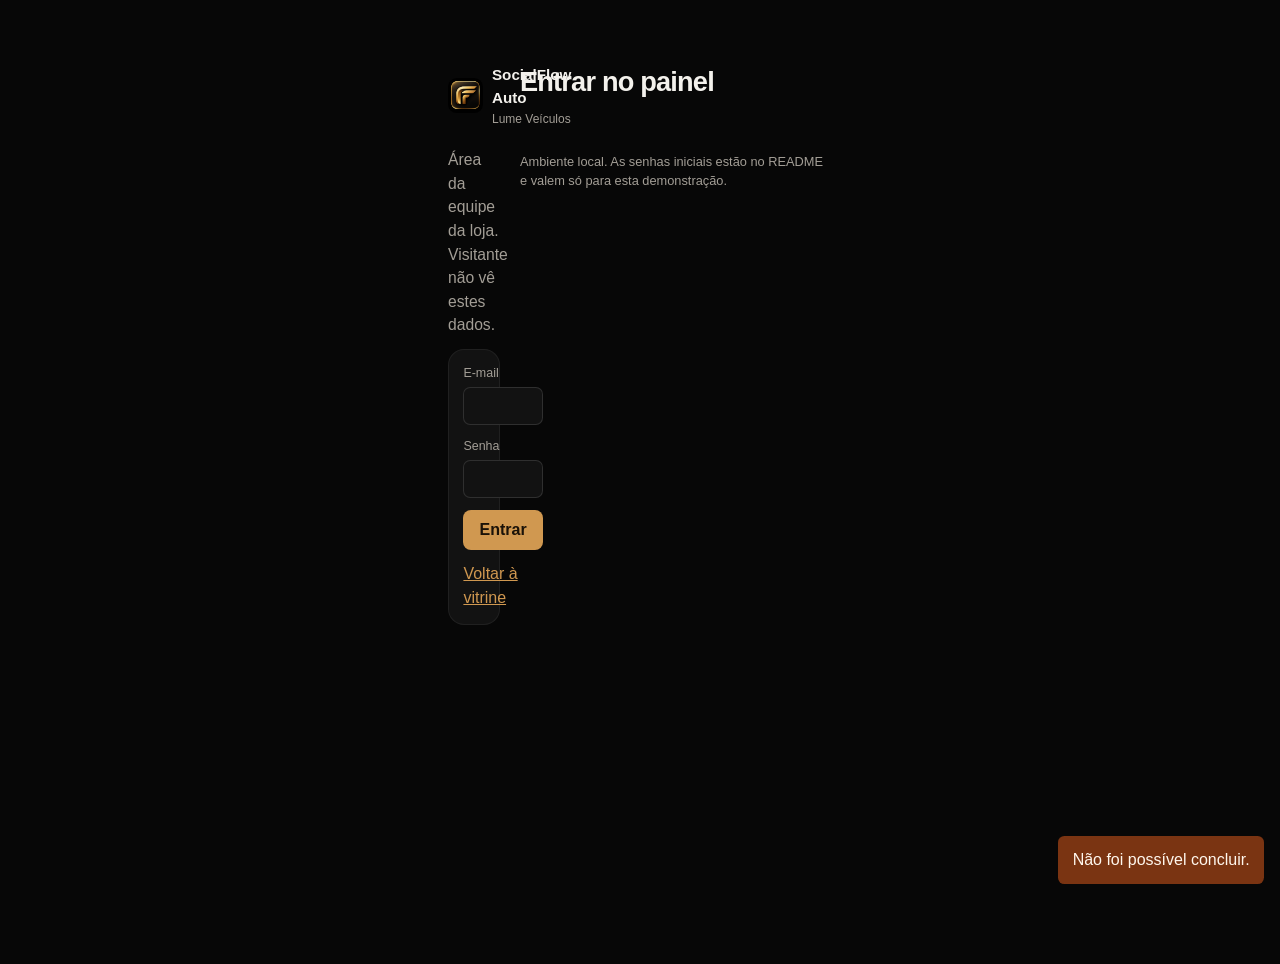
==== painel.html @ b34aa8b4 "Gravar o estado atual do SocialFlow Auto com vitrine, Luna e painel para poder restaurar o sistema. " ====
<!DOCTYPE html>
<html lang="pt-BR">
<head>
  <meta charset="utf-8">
  <meta name="viewport" content="width=device-width, initial-scale=1">
  <meta name="robots" content="noindex">
  <title>Painel · SocialFlow Auto</title>
  <link rel="icon" href="/assets/marca.jpg" type="image/jpeg">
  <link rel="stylesheet" href="/css/socialflow.css">
</head>
<body data-pagina="painel">
  <a class="pular" href="#conteudo">Ir para o conteúdo</a>
  <main id="tela-entrada" class="miolo entrada">
    <a class="marca" href="/">
      <img src="/assets/marca.jpg" width="40" height="40" alt="SocialFlow Auto">
      <span><strong>SocialFlow Auto</strong><span>Lume Veículos</span></span>
    </a>
    <h1>Entrar no painel</h1>
    <p class="lede">Área da equipe da loja. Visitante não vê estes dados.</p>
    <p class="aviso-demo">Ambiente local. As senhas iniciais estão no README e valem só para esta demonstração.</p>
    <form id="form-entrada" class="formulario card">
      <label class="campo" for="email">E-mail<input id="email" name="email" type="email" autocomplete="username" required></label>
      <label class="campo" for="senha">Senha<input id="senha" name="senha" type="password" autocomplete="current-password" required></label>
      <button type="submit">Entrar</button>
      <p><a href="/">Voltar à vitrine</a></p>
    </form>
  </main>
  <div id="aplicacao" class="aplicacao" hidden>
    <aside class="barra">
      <a class="marca" href="/">
        <img src="/assets/marca.jpg" width="44" height="44" alt="SocialFlow Auto">
        <span><strong>SocialFlow Auto</strong></span>
      </a>
      <nav class="menu" aria-label="Painel">
        <button type="button" data-abre="indicadores">
          <svg viewBox="0 0 24 24" width="18" height="18" aria-hidden="true"><path d="M4 13h4v7H4zM10 4h4v16h-4zM16 9h4v11h-4z" fill="none" stroke="currentColor" stroke-width="1.7" stroke-linejoin="round"/></svg>
          Indicadores
        </button>
        <button type="button" data-abre="veiculos">
          <svg viewBox="0 0 24 24" width="18" height="18" aria-hidden="true"><path d="M4 14.5h16l-1.1-4A2 2 0 0 0 17 9H7a2 2 0 0 0-1.9 1.5l-1.1 4z" fill="none" stroke="currentColor" stroke-width="1.6"/><circle cx="7.5" cy="16.8" r="1.3" fill="currentColor"/><circle cx="16.5" cy="16.8" r="1.3" fill="currentColor"/></svg>
          Veículos
        </button>
        <button type="button" data-abre="leads">
          <svg viewBox="0 0 24 24" width="18" height="18" aria-hidden="true"><circle cx="9" cy="8" r="2.4" fill="none" stroke="currentColor" stroke-width="1.6"/><path d="M4.8 17.2c.5-2.4 2.2-3.6 4.2-3.6s3.7 1.2 4.2 3.6M16.2 8.4a2 2 0 1 1 0 0zM19.4 16.6c-.3-1.7-1.4-2.6-2.9-2.6" fill="none" stroke="currentColor" stroke-width="1.6" stroke-linecap="round"/></svg>
          Leads
        </button>
        <button type="button" data-abre="agenda">
          <svg viewBox="0 0 24 24" width="18" height="18" aria-hidden="true"><rect x="4.5" y="5.5" width="15" height="14" rx="2" fill="none" stroke="currentColor" stroke-width="1.6"/><path d="M8 4v3M16 4v3M4.5 10h15" fill="none" stroke="currentColor" stroke-width="1.6" stroke-linecap="round"/></svg>
          Visitas
        </button>
        <button type="button" id="abre-config" data-abre="config">
          <svg viewBox="0 0 24 24" width="18" height="18" aria-hidden="true"><circle cx="12" cy="12" r="3" fill="none" stroke="currentColor" stroke-width="1.6"/><path d="M12 4.5v2.2M12 17.3V19.5M4.5 12h2.2M17.3 12H19.5M6.4 6.4l1.6 1.6M16 16l1.6 1.6M17.6 6.4 16 8M8 16l-1.6 1.6" fill="none" stroke="currentColor" stroke-width="1.6" stroke-linecap="round"/></svg>
          Configurações
        </button>
      </nav>
      <div class="barra-usuario" id="quem">
        <span class="barra-iniciais" id="quem-iniciais"></span>
        <span>
          <strong id="quem-nome"></strong>
          <small id="quem-papel"></small>
        </span>
      </div>
      <div class="rodape-barra">
        <button type="button" id="sair" class="barra-acao">
          <svg viewBox="0 0 24 24" width="16" height="16" aria-hidden="true"><path d="M10 7V5.6A1.6 1.6 0 0 1 11.6 4H18a1.6 1.6 0 0 1 1.6 1.6v12.8A1.6 1.6 0 0 1 18 20h-6.4A1.6 1.6 0 0 1 10 18.4V17M4 12h10M11 8.5 14.5 12 11 15.5" fill="none" stroke="currentColor" stroke-width="1.6" stroke-linecap="round" stroke-linejoin="round"/></svg>
          Sair
        </button>
        <button type="button" id="restaurar" class="barra-acao">
          <svg viewBox="0 0 24 24" width="16" height="16" aria-hidden="true"><path d="M7 7.5A6.5 6.5 0 1 1 5.6 12M7 4.8v3.4H3.6" fill="none" stroke="currentColor" stroke-width="1.6" stroke-linecap="round" stroke-linejoin="round"/></svg>
          Restaurar demonstração
        </button>
      </div>
    </aside>
    <div class="conteudo-painel">
      <main id="conteudo">
        <section id="secao-indicadores" class="secao secao-indicadores" data-secao-painel>
          <header class="painel-topo">
            <div>
              <h1>Indicadores</h1>
              <p>Visão geral dos resultados da sua loja automotiva</p>
            </div>
            <div class="painel-acoes">
              <label class="somente-leitor" for="periodo-indicadores">Período</label>
              <select id="periodo-indicadores">
                <option value="7">Últimos 7 dias</option>
                <option value="30" selected>Últimos 30 dias</option>
                <option value="90">Últimos 90 dias</option>
              </select>
              <button type="button" id="ir-cadastrar-veiculo" class="principal">+ Cadastrar veículo</button>
            </div>
          </header>
          <div id="indicadores" aria-live="polite"></div>
        </section>
        <section id="secao-veiculos" class="secao" data-secao-painel hidden>
          <header class="painel-topo">
            <div>
              <h1>Veículos</h1>
              <p id="texto-veiculos">Estoque desta loja, inclusive vendidos.</p>
            </div>
            <div class="painel-acoes">
              <label class="campo-filtro" for="filtro-veiculo-status">Status
                <select id="filtro-veiculo-status">
                  <option value="">Todos</option>
                  <option value="disponivel">Disponíveis</option>
                  <option value="reservado">Reservados</option>
                  <option value="vendido">Vendidos</option>
                  <option value="indisponivel">Em análise</option>
                </select>
              </label>
            </div>
          </header>
          <div class="rolagem">
            <table id="tabela-veiculos">
              <caption>Estoque desta loja, inclusive vendidos.</caption>
              <thead><tr><th>Código</th><th>Veículo</th><th>Preço</th><th>Status</th><th>Ações</th></tr></thead>
              <tbody></tbody>
            </table>
          </div>
          <form id="form-veiculo" class="formulario card">
            <h2>Cadastrar ou editar</h2>
            <input name="id" type="hidden">
            <div class="grade-campos">
              <label class="campo">Código<input name="codigo" required placeholder="EST-2001"></label>
              <label class="campo">Marca<input name="marca" required></label>
              <label class="campo">Modelo<input name="modelo" required></label>
              <label class="campo">Versão<input name="versao" required></label>
              <label class="campo">Ano de fabricação<input name="ano_fabricacao" inputmode="numeric" required></label>
              <label class="campo">Ano do modelo<input name="ano_modelo" inputmode="numeric" required></label>
              <label class="campo">Quilometragem<input name="km" inputmode="numeric" required></label>
              <label class="campo">Preço<input name="preco_reais" required placeholder="95000,00"></label>
              <label class="campo">Cor<input name="cor" required></label>
              <label class="campo">Câmbio
                <select name="cambio"><option value="manual">Manual</option><option value="automatico">Automático</option><option value="cvt">CVT</option><option value="automatizado">Automatizado</option></select>
              </label>
              <label class="campo">Combustível
                <select name="combustivel"><option value="flex">Flex</option><option value="gasolina">Gasolina</option><option value="etanol">Etanol</option><option value="diesel">Diesel</option><option value="hibrido">Híbrido</option><option value="eletrico">Elétrico</option></select>
              </label>
              <label class="campo">Tipo
                <select name="tipo"><option value="hatch">Hatch</option><option value="sedan">Sedã</option><option value="suv">SUV</option><option value="pickup">Picape</option><option value="minivan">Minivan</option><option value="esportivo">Esportivo</option></select>
              </label>
              <label class="campo">Status
                <select name="status"><option value="disponivel">Disponível</option><option value="reservado">Reservado</option><option value="vendido">Vendido</option><option value="indisponivel">Indisponível</option></select>
              </label>
              <label class="campo">Imagem PNG, JPEG ou WebP<input name="imagem" type="file" accept="image/png,image/jpeg,image/webp"></label>
            </div>
            <label class="campo">Descrição<textarea name="descricao" required></textarea></label>
            <div class="acoes">
              <button type="submit">Gravar veículo</button>
              <button type="button" id="novo-veiculo" class="secundario">Limpar formulário</button>
            </div>
          </form>
        </section>
        <section id="secao-leads" class="secao" data-secao-painel hidden>
          <header class="painel-topo">
            <div>
              <h1>Leads</h1>
              <p id="texto-leads">O contato traz nome, telefone, e-mail, mensagem, carro e o consultor escolhido. Vendas vê os direcionados a si. A administração vê todos.</p>
            </div>
            <div class="painel-acoes">
              <label class="campo-filtro" for="filtro-lead-status">Status
                <select id="filtro-lead-status">
                  <option value="">Todos</option>
                  <option value="novo">Novos</option>
                  <option value="contatado">Contatados</option>
                  <option value="negociacao">Em atendimento</option>
                  <option value="ganho">Ganhos</option>
                  <option value="perdido">Perdidos</option>
                </select>
              </label>
            </div>
          </header>
          <div class="rolagem">
            <table id="tabela-leads">
              <caption>Interesses e contatos com consentimento.</caption>
              <thead><tr><th>Nome</th><th>Telefone</th><th>E-mail</th><th>Mensagem</th><th>Carro</th><th>Consultor</th><th>Origem</th><th>Status</th><th></th></tr></thead>
              <tbody></tbody>
            </table>
          </div>
        </section>
        <section id="secao-agenda" class="secao" data-secao-painel hidden>
          <header class="painel-topo">
            <div>
              <h1>Visitas</h1>
              <p>Confirmar e reagendar recusam horário já ocupado pelo mesmo veículo. O pedido do visitante não confirma sozinho.</p>
            </div>
          </header>
          <div id="lista-agenda" class="secao"></div>
        </section>
        <section id="secao-config" class="secao" data-secao-painel hidden>
          <header class="painel-topo">
            <div>
              <h1>Configurações</h1>
              <p>Nome, expediente, cor e textos da loja.</p>
            </div>
          </header>
          <form id="form-config" class="formulario card">
            <label class="campo">Nome da loja<input name="nome" required></label>
            <label class="campo">Descrição<textarea name="descricao" required></textarea></label>
            <div class="grade-campos">
              <label class="campo">Telefone<input name="telefone" required></label>
              <label class="campo">E-mail<input name="email" type="email" required></label>
              <label class="campo">Endereço demonstrativo<input name="endereco" required></label>
              <label class="campo">Cor de destaque<input name="cor" required placeholder="#d09850"></label>
              <label class="campo">Sugestões do consultor (1 a 3)<input name="max_sugestoes" inputmode="numeric" required></label>
            </div>
            <fieldset>
              <legend>Expediente</legend>
              <div class="grade-campos">
                <label class="campo">Segunda abre<input name="seg_abre" type="time"></label>
                <label class="campo">Segunda fecha<input name="seg_fecha" type="time"></label>
                <label class="campo">Terça abre<input name="ter_abre" type="time"></label>
                <label class="campo">Terça fecha<input name="ter_fecha" type="time"></label>
                <label class="campo">Quarta abre<input name="qua_abre" type="time"></label>
                <label class="campo">Quarta fecha<input name="qua_fecha" type="time"></label>
                <label class="campo">Quinta abre<input name="qui_abre" type="time"></label>
                <label class="campo">Quinta fecha<input name="qui_fecha" type="time"></label>
                <label class="campo">Sexta abre<input name="sex_abre" type="time"></label>
                <label class="campo">Sexta fecha<input name="sex_fecha" type="time"></label>
                <label class="campo">Sábado abre<input name="sab_abre" type="time"></label>
                <label class="campo">Sábado fecha<input name="sab_fecha" type="time"></label>
                <label class="campo">Domingo abre<input name="dom_abre" type="time"></label>
                <label class="campo">Domingo fecha<input name="dom_fecha" type="time"></label>
              </div>
            </fieldset>
            <div id="servicos-config" class="secao"></div>
            <label class="campo">Nota de privacidade<textarea name="privacidade" required></textarea></label>
            <button type="submit">Salvar configurações</button>
          </form>
        </section>
      </main>
    </div>
  </div>
  <dialog id="confirma">
    <form method="dialog">
      <h2 id="confirma-titulo">Confirmar</h2>
      <p id="confirma-texto"></p>
      <div class="acoes">
        <button value="nao" class="secundario">Cancelar</button>
        <button value="sim">Confirmar</button>
      </div>
    </form>
  </dialog>
  <div id="aviso" class="aviso" role="status"></div>
  <script src="/js/util.js"></script>
  <script src="/js/painel.js"></script>
</body>
</html>
---- css/socialflow.css ----
/* SocialFlow Auto
   Vitrine escura, dourado nos botões e preços, foco visível. */

:root {
  --fundo: #0e0e0e;
  --superficie: #161616;
  --tinta: #0c0c0c;
  --papel: #0e0e0e;
  --cartao: #161616;
  --linha: rgb(255 255 255 / 10%);
  --acento: #d09850;
  --tinta-botao: #1a1208;
  --brilho: #f3e6c8;
  --texto: #f3f1ec;
  --suave: #a39e96;
  --ok: #d7f3e3;
  --ok-fundo: #1a2b22;
  --alerta: #f3d7c4;
  --alerta-fundo: #2c221c;
  --sombra: none;
  color-scheme: dark;
}

*,
*::before,
*::after {
  box-sizing: border-box;
}

html {
  font-size: 100%;
}

[hidden] {
  display: none !important;
}

body {
  margin: 0;
  min-height: 100vh;
  color: var(--texto);
  background: var(--fundo);
  font-family: "Segoe UI", "Helvetica Neue", sans-serif;
  font-size: 1rem;
  line-height: 1.5;
}

img {
  max-width: 100%;
  height: auto;
  display: block;
}

h1,
h2,
h3 {
  font-family: "Segoe UI", "Helvetica Neue", sans-serif;
  font-weight: 650;
  line-height: 1.15;
  letter-spacing: -0.02em;
}

h1 { margin: 0.15rem 0 0; font-size: clamp(1.7rem, 3vw, 2.55rem); }
h2 { margin: 0; font-size: 1.2rem; }
h3 { margin: 0; font-size: 1rem; }
p { margin: 0; }

a { color: var(--acento); }

code {
  font-family: Consolas, "Segoe UI", monospace;
  font-size: 0.92em;
}

.pular {
  position: absolute;
  left: 0.75rem;
  top: -4rem;
  padding: 0.5rem 0.8rem;
  color: var(--texto);
  background: var(--superficie);
  border-radius: 0.35rem;
}

.pular:focus { top: 0.75rem; z-index: 5; }

.somente-leitor {
  position: absolute;
  width: 1px;
  height: 1px;
  padding: 0;
  margin: -1px;
  overflow: hidden;
  clip: rect(0, 0, 0, 0);
  white-space: nowrap;
  border: 0;
}

.topo,
.rodape,
.faixa {
  padding-inline: 1.1rem;
}

.topo {
  display: flex;
  flex-wrap: wrap;
  align-items: center;
  gap: 0.55rem 1rem;
  padding-block: 0.7rem;
  color: var(--texto);
  background: var(--tinta);
  border-bottom: 1px solid var(--linha);
}

.marca {
  display: flex;
  align-items: center;
  gap: 0.65rem;
  color: inherit;
  text-decoration: none;
}

.marca img {
  width: 2.45rem;
  height: 2.45rem;
  border-radius: 0.55rem;
  object-fit: cover;
  background: #050505;
}
.marca strong { display: block; font-size: 0.95rem; font-weight: 650; color: var(--texto); }
.marca span span,
.marca > span > span { display: block; color: var(--suave); font-size: 0.75rem; }

.nav-topo {
  display: flex;
  flex-wrap: wrap;
  align-items: center;
  gap: 0.15rem 1rem;
}

.nav-topo a,
.nav-topo button {
  color: var(--texto);
  background: transparent;
  border: 0;
  border-radius: 0.25rem;
  min-height: 2.2rem;
  padding: 0.3rem 0.1rem;
  font: inherit;
  font-weight: 500;
  text-decoration: none;
  cursor: pointer;
}

.nav-topo a[aria-current="page"] {
  color: var(--acento);
  text-decoration: underline;
  text-decoration-thickness: 2px;
  text-underline-offset: 0.35em;
}

.busca-topo {
  position: relative;
  display: flex;
  align-items: center;
  flex: 1 1 16rem;
  min-width: min(100%, 12rem);
  max-width: 22rem;
  margin-left: auto;
}

.busca-icone {
  position: absolute;
  left: 0.7rem;
  color: var(--suave);
  pointer-events: none;
}

.busca-topo input {
  min-height: 2.35rem;
  padding-left: 2.15rem;
  background: #141414;
  border-radius: 0.55rem;
}

.conta {
  display: inline-flex;
  align-items: center;
  justify-content: center;
  width: 2.35rem;
  height: 2.35rem;
  color: var(--texto);
  border: 1px solid var(--linha);
  border-radius: 999px;
  text-decoration: none;
}

.hero {
  display: flex;
  flex-direction: column;
  align-items: stretch;
  gap: 0.85rem;
  width: min(100% - 2rem, 76rem);
  margin-inline: auto;
  padding-block: 1.15rem 0.35rem;
  color: var(--texto);
  background: transparent;
}

.hero-texto {
  width: 100%;
  min-width: 0;
  max-width: 40rem;
}

.hero .sobretitulo,
.sobretitulo {
  margin: 0;
  color: var(--suave);
  font-size: 0.72rem;
  font-weight: 700;
  letter-spacing: 0.12em;
  text-transform: uppercase;
}

.hero h1 {
  width: 100%;
  max-width: none;
  font-size: clamp(1.55rem, 4.6vw, 1.85rem);
  font-weight: 700;
  letter-spacing: -0.03em;
  line-height: 1.12;
  text-wrap: balance;
}
.ouro { color: var(--acento); }

.lede {
  max-width: none;
  margin-top: 0.55rem;
  color: var(--suave);
  font-size: 0.98rem;
}

.hero-foto {
  position: relative;
  overflow: hidden;
  height: 8.75rem;
  border-radius: 0.75rem;
  background: #070605;
}

.hero-carro {
  position: absolute;
  left: -4%;
  top: -18%;
  width: 118%;
  height: 148%;
  max-width: none;
  max-height: none;
  object-fit: cover;
  object-position: 18% 42%;
  transform: translate3d(5%, 1.6%, 0) scale(0.9);
  transform-origin: 22% 46%;
}

.hero-foto.assentou .hero-carro {
  transform: translate3d(-0.6%, -0.2%, 0) scale(1.04);
}

.hero-foto.em-acelera .hero-carro {
  animation: hero-acelera 7.4s forwards;
}

@keyframes hero-acelera {
  0% {
    transform: translate3d(5%, 1.6%, 0) scale(0.9);
    animation-timing-function: cubic-bezier(0.72, 0, 0.92, 0.28);
  }
  76% {
    transform: translate3d(-1.1%, -0.35%, 0) scale(1.06);
    animation-timing-function: cubic-bezier(0.12, 0.7, 0.2, 1);
  }
  100% {
    transform: translate3d(-0.6%, -0.2%, 0) scale(1.04);
  }
}

.hero-velocidade {
  position: absolute;
  inset: 0 -12%;
  pointer-events: none;
  opacity: 0;
  background:
    repeating-linear-gradient(
      90deg,
      transparent 0 11%,
      rgb(255 186 80 / 0%) 11%,
      rgb(255 198 112 / 62%) 11.28%,
      transparent 12.15%
    );
  mix-blend-mode: screen;
  -webkit-mask-image: linear-gradient(180deg, #000 0 14%, transparent 28% 74%, #000 88% 100%);
  mask-image: linear-gradient(180deg, #000 0 14%, transparent 28% 74%, #000 88% 100%);
}

.hero-foto.em-acelera .hero-velocidade {
  animation: hero-riscos 7.4s forwards;
}

@keyframes hero-riscos {
  0% {
    opacity: 0;
    transform: translate3d(-2%, 0, 0);
    animation-timing-function: cubic-bezier(0.55, 0.02, 0.9, 0.38);
  }
  28% { opacity: 0.12; }
  74% { opacity: 0.5; }
  100% {
    opacity: 0;
    transform: translate3d(18%, 0, 0);
  }
}

.hero-foto::after {
  content: "";
  position: absolute;
  inset: 0;
  background:
    linear-gradient(90deg, var(--fundo) 0%, transparent 22%),
    linear-gradient(180deg, transparent 72%, var(--fundo) 100%);
  pointer-events: none;
}

.hero-foto:focus-within {
  outline: 3px solid var(--brilho);
  outline-offset: 3px;
}

.hero-carro:focus { outline: none; }

.selos-hero {
  display: flex;
  flex-wrap: wrap;
  gap: 0.5rem;
  margin: 1rem 0 0;
  padding: 0;
  list-style: none;
}

.selos-hero li {
  display: flex;
  align-items: center;
  gap: 0.45rem;
  min-width: 0;
  padding: 0.4rem 0.7rem;
  border: 1px solid var(--linha);
  border-radius: 0.7rem;
  background: rgb(255 255 255 / 3%);
}

.selos-hero svg { flex: 0 0 auto; color: var(--acento); }
.selos-hero strong { display: block; font-size: 0.8rem; font-weight: 650; }
.selos-hero small { display: block; color: var(--suave); font-size: 0.72rem; }

.nota-demo,
.aviso-demo {
  margin-top: 0.75rem;
  color: var(--suave);
  font-size: 0.8rem;
}

.chamada,
.alerta {
  margin-top: 0.75rem;
  padding: 0.5rem 0.75rem;
  border-radius: 0.4rem;
}
.chamada { background: var(--ok-fundo); color: var(--ok); }
.alerta { background: var(--alerta-fundo); color: var(--alerta); }

.acoes, .grupo-botoes {
  display: flex;
  flex-wrap: wrap;
  gap: 0.5rem;
  margin-top: 0.85rem;
}

button,
.botao {
  display: inline-flex;
  align-items: center;
  justify-content: center;
  gap: 0.4rem;
  min-height: 2.45rem;
  padding: 0.45rem 0.95rem;
  border: 1px solid transparent;
  border-radius: 0.5rem;
  font: inherit;
  font-weight: 650;
  text-decoration: none;
  cursor: pointer;
}

button svg { flex: 0 0 auto; }

.botao,
button[type="submit"],
.principal {
  color: var(--tinta-botao);
  background: var(--acento);
}

.secundario,
a.secundario,
button.secundario {
  color: var(--acento);
  background: transparent;
  border-color: rgb(208 152 80 / 70%);
}

.perigo {
  color: var(--alerta);
  background: transparent;
  border-color: #8a4a32;
}

.miolo {
  width: min(100% - 2rem, 76rem);
  margin-inline: auto;
  padding-block: 1.15rem 2rem;
}

.secao-topo {
  display: flex;
  flex-wrap: wrap;
  align-items: flex-end;
  justify-content: space-between;
  gap: 0.35rem 1rem;
}

.contador {
  color: var(--suave);
  font-size: 0.85rem;
}

.grade-servicos,
.grade-vitrine,
.grade-indicadores,
.grade-campos {
  display: grid;
  gap: 0.75rem;
}

.grade-servicos,
.grade-vitrine,
.grade-indicadores { margin-top: 1rem; }

.grade-servicos { gap: 0.75rem; }

.servico {
  padding: 0.9rem 1rem;
  background: var(--cartao);
  border: 1px solid var(--linha);
  border-radius: 0.7rem;
}

.servico h3 { margin-bottom: 0.3rem; }
.servico p { color: var(--suave); }

.card,
.card-veiculo,
.formulario,
.painel-leitura {
  background: var(--cartao);
  border: 1px solid var(--linha);
  border-radius: 0.75rem;
  box-shadow: none;
}

.card,
.formulario { padding: 1rem 1.05rem 1.15rem; }

.card-veiculo {
  position: relative;
  overflow: hidden;
  display: flex;
  flex-direction: column;
  cursor: pointer;
}

.card-veiculo:hover,
.card-veiculo:focus-within {
  border-color: rgb(208 152 80 / 45%);
}

.card-midia { position: relative; background: #101010; }
.foto-carro,
.card-veiculo figure { margin: 0; background: #101010; overflow: hidden; }
.card-veiculo img,
.foto-carro img,
.galeria img {
  width: 100%;
  height: auto;
  aspect-ratio: 16 / 9;
  object-fit: cover;
  background: #101010;
}
.foto-carro:focus-visible { outline: 3px solid var(--brilho); outline-offset: 2px; }
.meta { color: var(--suave); font-size: 0.82rem; }
.card-corpo { display: grid; gap: 0.28rem; padding: 0.7rem 0.8rem 0.85rem; }
.card-corpo h3 a { color: var(--texto); text-decoration: none; }
.card-corpo h3 a:hover { color: var(--acento); }
.preco { color: var(--acento); font-size: 1.2rem; font-weight: 700; }

.chips {
  display: flex;
  flex-wrap: wrap;
  gap: 0.35rem;
  margin: 0.25rem 0 0;
  padding: 0;
  list-style: none;
}

.chips li {
  padding: 0.12rem 0.5rem;
  border: 1px solid var(--linha);
  border-radius: 999px;
  color: var(--suave);
  font-size: 0.75rem;
}

.favorito {
  position: absolute;
  top: 0.45rem;
  right: 0.45rem;
  z-index: 3;
  width: 2rem;
  height: 2rem;
  min-height: 2rem;
  padding: 0;
  color: #f4efe6;
  background: rgb(0 0 0 / 48%);
  border: 0;
  border-radius: 999px;
}

.favorito.ativo { color: var(--acento); }

dl { display: grid; grid-template-columns: auto 1fr; gap: 0.2rem 0.8rem; margin: 0.4rem 0 0; }
dt { color: var(--suave); }
dd { margin: 0; overflow-wrap: anywhere; }

.selo {
  display: inline-flex;
  width: fit-content;
  max-width: 100%;
  padding: 0.15rem 0.55rem;
  border-radius: 999px;
  background: rgb(208 152 80 / 16%);
  color: var(--acento);
  font-size: 0.75rem;
  font-weight: 700;
  line-height: 1.35;
}

.selo-foto {
  position: absolute;
  top: 0.55rem;
  left: 0.55rem;
  z-index: 2;
  margin: 0;
  pointer-events: none;
}

.selo-disponivel { background: #173524; color: #b7ebc9; }
.selo-reservado { background: #3a2e18; color: #f0d7a4; }
.selo-vendido, .selo-indisponivel { background: #24262b; color: var(--suave); }
.selo-novo { background: #1c2430; color: #d5e4f5; }

.layout-vitrine {
  display: grid;
  gap: 1.25rem;
  align-items: start;
}

body.modo-consulta .hero,
body.modo-consulta .servicos,
body.modo-consulta .rodape {
  display: none;
}

body.modo-consulta .consultor { order: -1; }

.servicos { margin-top: 2rem; }

.filtros, .formulario { display: grid; gap: 0.75rem; }
.filtros { margin-top: 0.85rem; padding: 0; background: transparent; }
.grade-campos { grid-template-columns: 1fr; }

.campo, .mes {
  display: flex;
  flex-direction: column;
  gap: 0.28rem;
  font-size: 0.78rem;
  color: var(--suave);
}

.campo-check {
  display: flex;
  gap: 0.6rem;
  align-items: flex-start;
  color: var(--texto);
  font-size: 0.9rem;
}

::placeholder { color: #6f6a64; opacity: 1; }

input, select, textarea {
  width: 100%;
  min-height: 2.35rem;
  padding: 0.45em 0.7em;
  color: var(--texto);
  background: #121212;
  border: 1px solid rgb(255 255 255 / 12%);
  border-radius: 0.45rem;
  font: inherit;
  font-size: 0.92rem;
}

input[type="checkbox"] {
  width: 1.15rem;
  height: 1.15rem;
  min-height: 0;
  margin-top: 0.2rem;
  accent-color: var(--acento);
  flex: 0 0 auto;
}

textarea { min-height: 5.5rem; resize: vertical; }

input:focus-visible,
select:focus-visible,
textarea:focus-visible,
button:focus-visible,
a:focus-visible,
summary:focus-visible {
  outline: 3px solid var(--brilho);
  outline-offset: 2px;
}

.vazio, .carregando {
  padding: 1rem 0;
  color: var(--suave);
}

.consultor {
  display: grid;
  gap: 0.55rem;
  padding: 1rem;
  background: var(--cartao);
  border: 1px solid var(--linha);
  border-radius: 0.8rem;
}

.consultor .grade-campos { grid-template-columns: 1fr; }
.consultor textarea { min-height: 4.6rem; }
.acoes-consultor { display: grid; }
.acoes-consultor .secundario { font-weight: 550; }
#consultor-log { display: grid; gap: 0.55rem; max-height: 18rem; overflow: auto; }
.balao { padding: 0.7rem 0.8rem; border-radius: 0.4rem; }
.balao-visitante { background: #242018; }
.balao-consultor { background: #101010; }
.motivos { margin: 0.3rem 0 0; padding-left: 1.1rem; color: var(--suave); }
.sugestoes { display: grid; gap: 0.9rem; }

.rolagem { width: 100%; overflow-x: auto; }
table { width: 100%; border-collapse: collapse; font-size: 0.95rem; }
th, td {
  padding: 0.6rem 0.45rem;
  text-align: left;
  vertical-align: top;
  border-bottom: 1px solid var(--linha);
  overflow-wrap: anywhere;
}
tbody tr:nth-child(even) { background: rgb(255 255 255 / 3%); }
#tabela-leads th:nth-child(2),
#tabela-leads td:nth-child(2) { white-space: nowrap; overflow-wrap: normal; }
caption { margin-bottom: 0.55rem; text-align: left; font-weight: 650; }

.valor { font-size: 2rem; line-height: 1; font-weight: 600; color: var(--acento); }

.aplicacao {
  display: block;
  min-height: 100vh;
}

.barra {
  display: flex;
  flex-direction: column;
  gap: 0.9rem;
  padding: 1.1rem;
  color: var(--texto);
  background: var(--tinta);
  border-bottom: 1px solid var(--linha);
}

.menu { display: flex; gap: 0.35rem; overflow-x: auto; }
.menu button, .menu a {
  flex: 0 0 auto;
  color: var(--texto);
  background: transparent;
  border: 1px solid transparent;
  border-radius: 0.45rem;
  text-decoration: none;
}
.menu button[aria-current="page"] {
  background: var(--acento);
  color: var(--tinta-botao);
}

.conteudo-painel { padding: 1.25rem 1.1rem 2rem; }
.secao { display: grid; gap: 0.95rem; }
.entrada { display: grid; gap: 0.75rem; align-content: start; max-width: 32rem; }
.entrada h1 { font-size: 1.8rem; }
.rodape, .rodape-barra { color: var(--suave); font-size: 0.9rem; }
.rodape { padding-block: 1.4rem 2rem; border-top: 1px solid var(--linha); }
.barra .rodape-barra { color: var(--suave); }

.aviso {
  position: fixed;
  right: 1rem;
  bottom: 1rem;
  z-index: 6;
  max-width: min(24rem, calc(100% - 2rem));
}
.aviso:empty { display: none; }
.aviso.ok, .aviso.erro { padding: 0.75rem 0.9rem; border-radius: 0.4rem; }
.aviso.ok { background: #14532d; color: #f0fdf4; }
.aviso.erro { background: #7a3412; color: #fff7ed; }

dialog {
  width: min(22rem, calc(100vw - 1.5rem));
  max-height: min(36rem, calc(100dvh - 2rem));
  margin: auto;
  padding: 0.9rem 1rem 1rem;
  overflow: auto;
  color: var(--texto);
  background: var(--superficie);
  border: 1px solid var(--linha);
  border-radius: 0.7rem;
  box-shadow: none;
}
dialog::backdrop { background: rgb(8 9 11 / 72%); }
dialog form { display: grid; gap: 0.5rem; }
dialog .campo { gap: 0.2rem; font-size: 0.875rem; }
dialog p { margin: 0; color: var(--suave); font-size: 0.85rem; }
dialog textarea { min-height: 4.25rem; }
dialog .acoes { justify-content: flex-end; margin-top: 0.15rem; }
dialog h2 { font-size: 1.1rem; }

.leitura { max-width: 42rem; }
.leitura h2 { margin-top: 1.7rem; }
.leitura p, .leitura ul { margin-top: 0.7rem; }
.leitura ul { padding-left: 1.2rem; }

.galeria {
  display: grid;
  grid-template-columns: repeat(auto-fit, minmax(8.5rem, 1fr));
  gap: 0.5rem;
  margin-top: 0.75rem;
}
.galeria figure { margin: 0; }
.miniaturas { display: flex; flex-wrap: wrap; gap: 0.5rem; }

@media (min-width: 64rem) {
  .topo {
    position: sticky;
    top: 0;
    z-index: 8;
    display: grid;
    grid-template-columns: auto 1fr auto auto;
    align-items: center;
    column-gap: 1rem;
  }

  .nav-topo { justify-self: center; }
  .busca-topo { margin-left: 0; width: 16.5rem; max-width: none; flex: none; }

  .hero {
    display: grid;
    grid-template-columns: minmax(0, 1.5fr) minmax(15rem, 0.62fr);
    align-items: center;
    column-gap: 0.25rem;
    min-height: 14.5rem;
    padding-block: 1.15rem 0.35rem;
  }

  .hero-texto {
    max-width: none;
    container-type: inline-size;
  }

  .hero h1 {
    font-size: 3.45cqi;
    letter-spacing: -0.03em;
    line-height: 1.08;
    white-space: nowrap;
    text-wrap: nowrap;
  }

  .hero-foto {
    height: 13.6rem;
    border-radius: 0;
    background: transparent;
    justify-self: stretch;
  }

  .hero-foto::after {
    background:
      linear-gradient(90deg, var(--fundo) 0%, transparent 48%),
      linear-gradient(180deg, transparent 52%, var(--fundo) 100%),
      linear-gradient(0deg, transparent 78%, var(--fundo) 100%),
      linear-gradient(270deg, var(--fundo) 0%, transparent 18%);
  }

  .hero-carro {
    left: -28%;
    top: -16%;
    width: 168%;
    height: 150%;
    object-position: 16% 40%;
  }

  .selos-hero {
    display: flex;
    flex-wrap: wrap;
    justify-content: flex-start;
    gap: 0.55rem;
  }
}

@media (min-width: 40rem) {
  .grade-vitrine, .grade-indicadores { grid-template-columns: 1fr 1fr; }
  .grade-campos { grid-template-columns: 1fr 1fr; }
  .consultor .grade-campos { grid-template-columns: 1fr 1fr; }
}

@media (min-width: 64rem) {
  .grade-servicos { grid-template-columns: 1fr 1fr 1fr; }
  .grade-vitrine { grid-template-columns: 1fr 1fr 1fr; }
  .grade-indicadores { grid-template-columns: repeat(4, 1fr); }
  .filtros .grade-campos { grid-template-columns: repeat(4, minmax(0, 1fr)); }
  main.miolo {
    display: grid;
    grid-template-columns: minmax(0, 1fr) 19.5rem;
    align-items: start;
    column-gap: 1.25rem;
  }
  .layout-vitrine { display: contents; }
  .servicos { grid-column: 1; margin-top: 2rem; }
  .layout-vitrine > .consultor {
    grid-column: 2;
    grid-row: 1 / span 2;
    position: sticky;
    top: 4.55rem;
    z-index: 2;
    align-self: start;
    max-height: calc(100dvh - 5.3rem);
    overflow-y: auto;
    padding-bottom: 5.6rem;
  }
  body.modo-consulta .consultor { order: 0; }
  .consultor .grade-campos { grid-template-columns: 1fr; }
  .aplicacao { display: grid; grid-template-columns: 16rem minmax(0, 1fr); }
  .barra { position: sticky; top: 0; height: 100vh; overflow: auto; border-bottom: 0; border-right: 1px solid var(--linha); }
  .menu { flex-direction: column; overflow: visible; }
}

.luna {
  position: fixed;
  right: 1.1rem;
  bottom: 1.1rem;
  z-index: 30;
  display: flex;
  flex-direction: column;
  align-items: flex-end;
  gap: 0.55rem;
  width: max-content;
  max-width: min(22rem, calc(100vw - 1.4rem));
}

.luna.aberta {
  top: 4.55rem;
  right: 1.1rem;
  bottom: 0.7rem;
  left: auto;
  align-items: stretch;
  width: min(22rem, calc(100vw - 1.5rem));
  max-width: min(22rem, calc(100vw - 1.5rem));
  height: calc(100dvh - 5.25rem);
  max-height: calc(100dvh - 5.25rem);
  min-height: 0;
  overflow: hidden;
}

.luna.aberta .luna-cartao { display: none; }

.luna-cartao {
  position: relative;
  display: flex;
  align-items: center;
  gap: 0.25rem;
  width: 15.25rem;
  height: 4.6rem;
  max-width: 100%;
  min-width: 0;
  padding: 0.35rem 0.45rem 0.35rem 4.25rem;
  color: var(--texto);
  background: linear-gradient(100deg, #111 0%, #0b0d0e 100%);
  border: 1px solid rgb(222 150 48 / 92%);
  border-radius: 999px;
  box-shadow: 0 14px 34px rgb(0 0 0 / 52%), inset 0 0 18px rgb(208 152 80 / 4%);
}

.luna-abrir {
  display: flex;
  align-items: center;
  flex: 1;
  gap: 0;
  min-width: 0;
  min-height: 0;
  padding: 0;
  color: inherit;
  background: transparent;
  border: 0;
  border-radius: 999px;
  font-weight: 550;
  text-align: left;
}

.luna-abrir img {
  position: absolute;
  left: -1.9rem;
  top: 50%;
  width: 5.35rem;
  height: 5.35rem;
  transform: translateY(-50%);
  border: 2px solid #d99a43;
  border-radius: 999px;
  object-fit: cover;
  object-position: 50% 30%;
  box-shadow: 0 0 0 2px #090909, 0 0 18px rgb(217 154 67 / 42%);
}

.luna-texto { display: grid; gap: 0.08rem; min-width: 0; padding-right: 0.1rem; }
.luna-texto strong { font-size: 1rem; letter-spacing: -0.02em; }
.luna-brilho { color: var(--acento); font-weight: 500; }
.luna-texto small {
  display: flex;
  align-items: center;
  gap: 0.35rem;
  color: var(--suave);
  font-size: 0.73rem;
  line-height: 1.25;
}

.luna-ponto {
  position: absolute;
  left: 2.5rem;
  bottom: 0.3rem;
  width: 0.48rem;
  height: 0.48rem;
  border-radius: 999px;
  background: #3ddc84;
  box-shadow: 0 0 0 3px rgb(61 220 132 / 16%);
  flex: 0 0 auto;
}

.luna-recolher {
  width: 1.85rem;
  height: 1.85rem;
  min-height: 1.85rem;
  margin-right: 0.15rem;
  padding: 0;
  color: var(--acento);
  background: transparent;
  border: 1px solid rgb(208 152 80 / 70%);
  border-radius: 999px;
  font-size: 1.15rem;
  line-height: 1;
}

.luna.recolhida .luna-texto,
.luna.recolhida .luna-recolher { display: none; }
.luna.recolhida .luna-cartao {
  width: 4.15rem;
  height: 4.15rem;
  padding: 0.16rem;
}
.luna.recolhida .luna-abrir img {
  position: static;
  width: 3.7rem;
  height: 3.7rem;
  transform: none;
}

.luna-painel {
  display: flex;
  flex-direction: column;
  gap: 0.55rem;
  width: 100%;
  min-height: 0;
  padding: 0.75rem 0.8rem 0.65rem;
  background: #141414;
  border: 1px solid rgb(208 152 80 / 58%);
  border-radius: 1.05rem;
  box-shadow: 0 18px 40px rgb(0 0 0 / 48%);
}

.luna.aberta .luna-painel {
  flex: 1 1 0;
  min-width: 0;
  min-height: 0;
  height: 100%;
  max-height: 100%;
  overflow: hidden;
}

.luna-rolagem {
  display: flex;
  flex-direction: column;
  gap: 0.55rem;
  flex: 1 1 0;
  min-width: 0;
  min-height: 0;
  overflow-x: hidden;
  overflow-y: auto;
  overscroll-behavior: contain;
}

.luna.aberta .luna-rolagem { flex: 1 1 0; min-height: 0; }

.luna-topo {
  display: grid;
  grid-template-columns: minmax(0, 1fr) 4.6rem;
  grid-template-areas: "nome foto";
  gap: 0.35rem 0.5rem;
  position: relative;
  flex: 0 0 auto;
  align-items: center;
  padding-bottom: 0.45rem;
  border-bottom: 1px solid rgb(255 255 255 / 7%);
}

.luna-identidade { grid-area: nome; min-width: 0; padding-top: 0.15rem; }

.luna-nome {
  display: flex;
  align-items: center;
  gap: 0.35rem;
  margin: 0;
  font-size: 1.35rem;
  font-weight: 650;
  letter-spacing: -0.03em;
  line-height: 1;
}

.luna-nome svg { color: var(--acento); }

.luna-cargo {
  margin: 0.28rem 0 0;
  color: var(--acento);
  font-size: 0.78rem;
  line-height: 1.2;
}

.luna-retrato {
  grid-area: foto;
  width: 4.6rem;
  height: 4.6rem;
  border-radius: 999px;
  object-fit: cover;
  object-position: 50% 20%;
  justify-self: end;
}

.luna-janela {
  position: absolute;
  top: 0;
  right: 0;
  z-index: 1;
  display: flex;
  gap: 0.28rem;
}

.luna-janela button {
  width: 1.65rem;
  height: 1.65rem;
  min-height: 1.65rem;
  padding: 0;
  color: var(--texto);
  background: rgb(14 14 14 / 78%);
  border: 1px solid rgb(208 152 80 / 65%);
  border-radius: 999px;
  font-size: 1rem;
  line-height: 1;
}

.luna-saudacao {
  margin: 0;
  padding: 0.55rem 0.65rem;
  background: #1a1a1a;
  border: 1px solid rgb(208 152 80 / 38%);
  border-radius: 0.8rem;
  font-size: 0.78rem;
  line-height: 1.35;
}

.luna-atalhos { display: grid; gap: 0.4rem; }

.luna-atalhos button {
  display: grid;
  grid-template-columns: 1.35rem minmax(0, 1fr) auto;
  align-items: center;
  gap: 0.55rem;
  width: 100%;
  min-height: 0;
  padding: 0.55rem 0.65rem;
  color: var(--texto);
  background: #171717;
  border: 1px solid rgb(255 255 255 / 8%);
  border-radius: 0.75rem;
  font-weight: 550;
  text-align: left;
}

.luna-atalhos button svg { color: var(--acento); }
.luna-atalhos .luna-chevron { color: var(--suave); }

.luna-atalhos strong,
.luna-atalhos small { display: block; min-width: 0; }

.luna-atalhos strong {
  font-size: 0.88rem;
  font-weight: 650;
  line-height: 1.2;
}

.luna-atalhos small {
  margin-top: 0.08rem;
  color: var(--suave);
  font-size: 0.72rem;
  font-weight: 450;
  line-height: 1.25;
}

.luna-inicio { display: grid; gap: 0.55rem; flex: 0 0 auto; }
.luna-em-conversa .luna-inicio { display: none; }

.luna-log {
  display: flex;
  flex-direction: column;
  gap: 0.5rem;
  flex: 0 0 auto;
  width: 100%;
  min-width: 0;
  max-width: 100%;
}

.luna-log:empty { display: none; }

.luna-linha {
  display: flex;
  width: 100%;
  max-width: 100%;
  flex: 0 0 auto;
  min-width: 0;
}
.luna-linha-pessoa { justify-content: flex-end; }
.luna-linha-fala {
  flex-direction: column;
  align-items: flex-start;
}

.luna-log p { margin: 0; }
.luna-fala, .luna-pessoa {
  flex: 0 0 auto;
  max-width: min(86%, 18rem);
  min-width: 0;
  padding: 0.55rem 0.7rem;
  border-radius: 0.95rem;
  font-size: 0.86rem;
  line-height: 1.4;
  overflow-wrap: anywhere;
  word-break: break-word;
}
.luna-fala { background: #1c1c1c; border-bottom-left-radius: 0.35rem; }
.luna-pessoa { background: #2a2418; border-bottom-right-radius: 0.35rem; }
.luna-em-conversa .luna-saudacao,
.luna-em-conversa .luna-atalhos { display: none; }
.luna-cards,
.luna-comparacao,
.luna-simulacao,
.luna-acao {
  flex: 0 0 auto;
  min-width: 0;
  max-width: 100%;
}
.luna-links { display: grid; gap: 0.25rem; margin-top: 0.4rem; }
.luna-links a { color: var(--acento); font-weight: 650; text-decoration: none; }
.luna-aviso { display: block; margin-top: 0.35rem; color: var(--suave); font-size: 0.72rem; }

.luna-digitando {
  display: flex;
  align-items: center;
  gap: 0.28rem;
  min-height: 2.1rem;
  width: fit-content;
}
.luna-digitando span {
  width: 0.42rem;
  height: 0.42rem;
  border-radius: 999px;
  background: var(--acento);
  animation: luna-ponto 1s infinite ease-in-out;
}
.luna-digitando span:nth-child(2) { animation-delay: 0.15s; }
.luna-digitando span:nth-child(3) { animation-delay: 0.3s; }
@keyframes luna-ponto {
  0%, 80%, 100% { opacity: 0.25; transform: translateY(0); }
  40% { opacity: 1; transform: translateY(-2px); }
}

.luna-cards, .luna-comparacao, .luna-simulacao { display: grid; gap: 0.4rem; }
.luna-cards-titulo {
  margin: 0.15rem 0 0;
  color: var(--suave);
  font-size: 0.72rem;
}
.luna-card, .luna-comp {
  display: grid;
  grid-template-columns: 3.4rem minmax(0, 1fr);
  gap: 0.5rem;
  align-items: center;
  padding: 0.4rem;
  color: inherit;
  text-decoration: none;
  background: #171717;
  border: 1px solid rgb(255 255 255 / 8%);
  border-radius: 0.8rem;
}
.luna-card img {
  width: 3.4rem;
  height: 2.4rem;
  object-fit: cover;
  border-radius: 0.5rem;
  background: #111;
}
.luna-card strong, .luna-comp strong { display: block; font-size: 0.8rem; line-height: 1.2; }
.luna-card small, .luna-comp small {
  display: block;
  margin-top: 0.12rem;
  color: var(--suave);
  font-size: 0.7rem;
}
.luna-card em {
  display: block;
  margin-top: 0.16rem;
  color: var(--acento);
  font-style: normal;
  font-weight: 650;
  font-size: 0.8rem;
}
.luna-comp { grid-template-columns: minmax(0, 1fr); }
.luna-simulacao {
  padding: 0.55rem 0.65rem;
  background: #171717;
  border: 1px solid rgb(208 152 80 / 28%);
  border-radius: 0.8rem;
}
.luna-simulacao p {
  display: flex;
  justify-content: space-between;
  gap: 0.6rem;
  margin: 0 0 0.28rem;
  font-size: 0.78rem;
}
.luna-simulacao small { color: var(--suave); font-size: 0.68rem; }
.luna-acao {
  display: inline-flex;
  align-items: center;
  justify-content: center;
  justify-self: start;
  min-height: 2.2rem;
  padding: 0.4rem 0.9rem;
  color: #111;
  background: var(--acento);
  border: 0;
  border-radius: 999px;
  font-size: 0.8rem;
  font-weight: 650;
  cursor: pointer;
}
.luna-acao-consultor { margin-top: 0.1rem; }

.luna-painel form {
  display: flex;
  align-items: center;
  flex: 0 0 auto;
  gap: 0.4rem;
  margin: 0;
  padding-top: 0.5rem;
  border-top: 1px solid rgb(255 255 255 / 7%);
}

.luna-painel input {
  flex: 1 1 auto;
  width: 0;
  min-width: 0;
  height: 2.5rem;
  min-height: 2.5rem;
  max-height: 2.5rem;
  padding-inline: 0.9rem;
  background: #101010;
  border-radius: 999px;
  overflow: hidden;
  text-overflow: ellipsis;
}

.luna-painel button[type="submit"] {
  width: 2.5rem;
  min-width: 2.5rem;
  height: 2.5rem;
  min-height: 2.5rem;
  padding: 0;
  border-radius: 999px;
}

.luna-rodape {
  flex: 0 0 auto;
  margin: 0;
  color: var(--suave);
  font-size: 0.68rem;
  line-height: 1.35;
  text-align: center;
}

@media (min-width: 64rem) {
  .luna {
    right: 1rem;
    max-width: 15.25rem;
  }

  .luna.aberta {
    width: min(22rem, calc(100vw - 2rem));
    max-width: min(22rem, calc(100vw - 2rem));
  }
}

body[data-pagina="painel"] {
  background: #070707;
}

body[data-pagina="painel"] h1 {
  font-size: 1.7rem;
  letter-spacing: -0.03em;
}

body[data-pagina="painel"] .entrada {
  max-width: 26rem;
  margin: 4rem auto 0;
  padding: 0 1rem 3rem;
}

.barra-usuario {
  display: flex;
  align-items: center;
  gap: 0.7rem;
  margin-top: auto;
  padding: 0.7rem 0.15rem 0.2rem;
}

.barra-iniciais {
  display: inline-flex;
  align-items: center;
  justify-content: center;
  width: 2.15rem;
  height: 2.15rem;
  flex: 0 0 auto;
  border-radius: 999px;
  background: #1b1b1b;
  border: 1px solid rgb(208 152 80 / 35%);
  color: var(--acento);
  font-size: 0.72rem;
  font-weight: 700;
}

.barra-usuario strong,
.barra-usuario small { display: block; }
.barra-usuario strong { font-size: 0.88rem; }
.barra-usuario small { color: var(--suave); font-size: 0.72rem; }

body[data-pagina="painel"] .rodape-barra {
  display: grid;
  gap: 0.2rem;
}

.barra-acao {
  justify-content: flex-start;
  width: 100%;
  min-height: 2.15rem;
  padding: 0.35rem 0.55rem;
  color: var(--suave);
  background: transparent;
  border: 0;
  border-radius: 0.6rem;
  font-weight: 550;
}

.barra-acao:hover { color: var(--texto); background: #141414; }

.painel-topo {
  display: flex;
  flex-wrap: wrap;
  align-items: flex-start;
  justify-content: space-between;
  gap: 0.85rem 1rem;
}

.painel-topo p { margin-top: 0.28rem; color: var(--suave); font-size: 0.88rem; }

.painel-acoes {
  display: flex;
  flex-wrap: wrap;
  align-items: center;
  gap: 0.55rem;
}

.painel-acoes select {
  min-height: 2.4rem;
  padding: 0.35rem 0.8rem;
  color: var(--texto);
  background: #121212;
  border: 1px solid rgb(255 255 255 / 8%);
  border-radius: 999px;
}

#ir-cadastrar-veiculo {
  min-height: 2.4rem;
  padding: 0.4rem 0.95rem;
  border-radius: 999px;
}

#indicadores { display: grid; gap: 0.9rem; }

.painel-grade-kpi,
.painel-grade-meio,
.painel-grade-baixo {
  display: grid;
  gap: 0.85rem;
}

.kpi,
.painel-card {
  background: #121212;
  border: 1px solid rgb(255 255 255 / 6%);
  border-radius: 1rem;
  padding: 1rem 1.1rem;
}

.kpi-topo {
  display: flex;
  align-items: center;
  gap: 0.55rem;
  color: var(--suave);
  font-size: 0.82rem;
}

.kpi-icone {
  display: inline-flex;
  align-items: center;
  justify-content: center;
  width: 1.9rem;
  height: 1.9rem;
  color: var(--acento);
  background: rgb(208 152 80 / 10%);
  border-radius: 999px;
}

.kpi-valor {
  margin: 0.7rem 0 0.45rem;
  font-size: 1.85rem;
  font-weight: 650;
  letter-spacing: -0.03em;
}

.kpi-nota {
  display: flex;
  justify-content: space-between;
  gap: 0.6rem;
  color: var(--suave);
  font-size: 0.74rem;
}

.kpi-nota.alta strong { color: #3ddc84; }
.kpi-nota.baixa strong { color: #f0a27a; }
.kpi-nota.estavel strong { color: var(--suave); }

button.kpi {
  display: grid;
  width: 100%;
  min-height: 0;
  align-content: start;
  justify-content: stretch;
  padding: 1rem 1.1rem;
  color: inherit;
  background: #121212;
  border: 1px solid rgb(255 255 255 / 6%);
  border-radius: 1rem;
  font-weight: 400;
  text-align: left;
}

.painel-card-clicavel {
  cursor: pointer;
}

button.kpi:hover,
.rosca-lista li:hover,
.lista-recentes li:hover {
  border-color: rgb(208 152 80 / 40%);
  background: #161616;
}

.rosca-lista li,
.lista-recentes li { cursor: pointer; border-radius: 0.55rem; padding: 0.4rem 0.2rem; }

.campo-filtro {
  display: grid;
  gap: 0.2rem;
  color: var(--suave);
  font-size: 0.75rem;
}

.campo-filtro select {
  min-height: 2.4rem;
  padding: 0.35rem 0.8rem;
  color: var(--texto);
  background: #121212;
  border: 1px solid rgb(255 255 255 / 8%);
  border-radius: 999px;
}

.painel-card-topo {
  display: flex;
  align-items: flex-start;
  justify-content: space-between;
  gap: 0.7rem;
  margin-bottom: 0.85rem;
}

.painel-card-topo h2 { font-size: 1rem; }
.painel-card-topo p { margin-top: 0.2rem; color: var(--suave); font-size: 0.78rem; }

.painel-chip {
  flex: 0 0 auto;
  padding: 0.28rem 0.7rem;
  color: var(--suave);
  background: #0d0d0d;
  border: 1px solid rgb(255 255 255 / 7%);
  border-radius: 999px;
  font-size: 0.74rem;
}

.grafico-linha-caixa { position: relative; }
.grafico-linha { width: 100%; height: 12.2rem; }
.grafico-linha path { stroke: #d09850; stroke-width: 2.4; }
.grafico-linha circle { fill: #d09850; }
.grafico-linha .grades line { stroke: rgb(255 255 255 / 7%); }
.grafico-linha text { fill: #8c877f; font-size: 11px; }

.grafico-marca {
  position: absolute;
  top: 0.35rem;
  right: 0.4rem;
  padding: 0.2rem 0.5rem;
  color: var(--texto);
  background: #1a1a1a;
  border-radius: 0.45rem;
  font-size: 0.72rem;
}

.grafico-rosca-caixa {
  display: grid;
  grid-template-columns: 8.4rem minmax(0, 1fr);
  gap: 0.9rem;
  align-items: center;
}

.grafico-rosca { width: 8.4rem; height: 8.4rem; }
.grafico-rosca circle {
  fill: none;
  stroke-width: 14;
  transform: rotate(-90deg);
  transform-origin: 70px 70px;
}
.grafico-rosca circle.fundo { stroke: #1c1c1c; }
.grafico-rosca .rosca-total { fill: var(--texto); font-size: 22px; font-weight: 700; }
.grafico-rosca .rosca-legenda { fill: var(--suave); font-size: 11px; }

.rosca-lista { display: grid; gap: 0.45rem; margin: 0; padding: 0; list-style: none; }
.rosca-lista li {
  display: grid;
  grid-template-columns: 0.55rem minmax(0, 1fr) auto auto;
  align-items: center;
  gap: 0.45rem;
  color: var(--suave);
  font-size: 0.78rem;
}
.rosca-lista i { width: 0.5rem; height: 0.5rem; border-radius: 999px; }
.rosca-lista strong { color: var(--texto); font-weight: 650; }
.rosca-lista em { font-style: normal; }

.lista-procurados,
.lista-recentes {
  display: grid;
  gap: 0.55rem;
  margin: 0;
  padding: 0;
  list-style: none;
}

.lista-procurados li,
.lista-recentes li {
  display: grid;
  align-items: center;
  gap: 0.65rem;
  padding: 0.35rem 0;
}

.lista-procurados li {
  grid-template-columns: 1.2rem 2.6rem minmax(0, 1fr) auto auto;
}

.lista-procurados .ordem { color: var(--suave); font-size: 0.8rem; }
.lista-procurados img {
  width: 2.6rem;
  height: 1.85rem;
  max-width: none;
  object-fit: cover;
  border-radius: 0.4rem;
  background: #0b0b0b;
}
.lista-procurados .nome strong,
.lista-recentes .nome strong { display: block; font-size: 0.86rem; }
.lista-procurados .nome small,
.lista-recentes .quando,
.lista-recentes .carro { color: var(--suave); font-size: 0.74rem; }
.lista-procurados .interesse { color: var(--acento); font-size: 0.78rem; font-weight: 600; }

.lista-recentes li {
  grid-template-columns: 2.15rem minmax(0, 1.1fr) minmax(0, 1fr) auto auto;
}

.link-suave {
  min-height: 0;
  padding: 0;
  color: var(--acento);
  background: transparent;
  border: 0;
  font-size: 0.78rem;
  font-weight: 600;
}

.selo {
  padding: 0.18rem 0.55rem;
  border-radius: 999px;
  font-size: 0.7rem;
  font-weight: 650;
  white-space: nowrap;
}
.selo-novo { color: #1a1208; background: var(--acento); }
.selo-negociacao { color: #d7e8ff; background: #1c2a3d; }
.selo-contatado { color: #d7f3e3; background: #163024; }
.selo-ganho { color: #d7f3e3; background: #163024; }
.selo-perdido { color: #f3d7c4; background: #2c221c; }

body[data-pagina="painel"] .rolagem,
body[data-pagina="painel"] .formulario.card,
body[data-pagina="painel"] #lista-agenda {
  background: #121212;
  border: 1px solid rgb(255 255 255 / 6%);
  border-radius: 1rem;
  padding: 0.9rem;
}

@media (max-width: 63.99rem) {
  .painel-grade-kpi,
  .painel-grade-meio,
  .painel-grade-baixo { grid-template-columns: 1fr; }
  .lista-procurados li,
  .lista-recentes li { grid-template-columns: auto minmax(0, 1fr); }
  .lista-procurados .interesse,
  .lista-procurados .link-suave,
  .lista-recentes .carro,
  .lista-recentes .quando,
  .lista-recentes .selo { justify-self: start; }
}

@media (min-width: 64rem) {
  body[data-pagina="painel"] .aplicacao {
    grid-template-columns: 15.4rem minmax(0, 1fr);
    background: #070707;
  }

  body[data-pagina="painel"] .barra {
    display: flex;
    flex-direction: column;
    gap: 1.1rem;
    height: 100vh;
    padding: 1.15rem 0.95rem 1rem;
    background: #0a0a0a;
    border-right: 1px solid rgb(255 255 255 / 6%);
  }

  body[data-pagina="painel"] .marca { gap: 0.55rem; }
  body[data-pagina="painel"] .marca img { width: 2.2rem; height: 2.2rem; }
  body[data-pagina="painel"] .marca strong { font-size: 0.95rem; }

  body[data-pagina="painel"] .menu {
    display: grid;
    gap: 0.28rem;
  }

  body[data-pagina="painel"] .menu button {
    justify-content: flex-start;
    gap: 0.7rem;
    min-height: 2.35rem;
    padding: 0.4rem 0.75rem;
    color: #c8c3bb;
    background: transparent;
    border: 0;
    border-radius: 0.7rem;
    font-weight: 550;
  }

  body[data-pagina="painel"] .menu button[aria-current="page"] {
    color: #1a1208;
    background: var(--acento);
  }

  body[data-pagina="painel"] .conteudo-painel {
    min-width: 0;
    padding: 1.25rem 1.35rem 2rem;
  }

  .painel-grade-kpi { grid-template-columns: repeat(4, minmax(0, 1fr)); }
  .painel-grade-meio { grid-template-columns: minmax(0, 1.45fr) minmax(16rem, 0.9fr); }
  .painel-grade-baixo { grid-template-columns: 1fr 1fr; }
}

@media (prefers-reduced-motion: reduce) {
  * { scroll-behavior: auto !important; }
  .hero-carro,
  .hero-foto.assentou .hero-carro,
  .hero-foto.em-acelera .hero-carro {
    animation: none;
    transform: none;
  }
  .hero-velocidade { display: none; }
  .luna,
  .luna-painel,
  .luna-cartao { transition: none; }
}
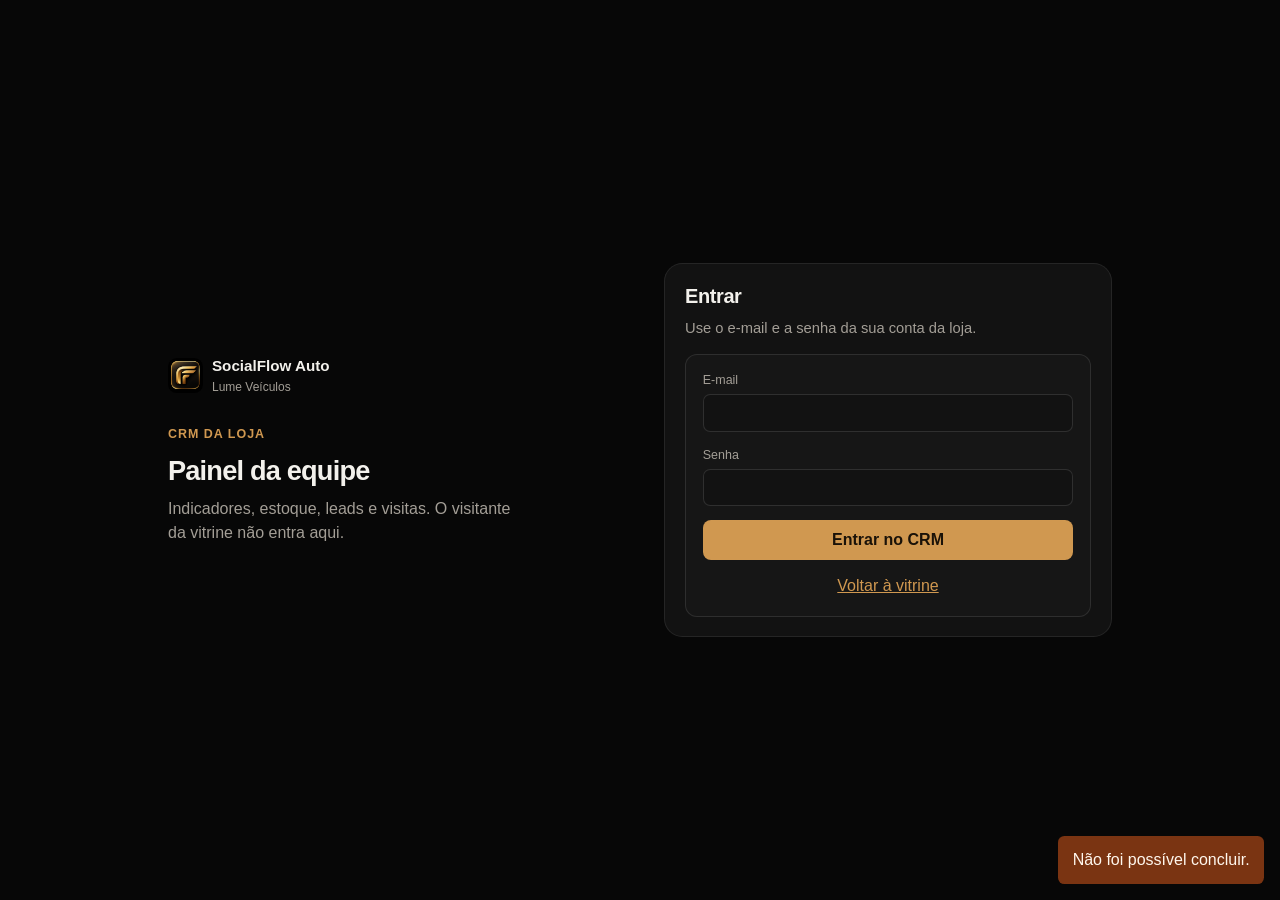
==== commit 463ac666: "Documentar o SocialFlow Auto e incluir a publicacao academica da Lume. O README descreve vitrine, Lu" ====
--- a/painel.html
+++ b/painel.html
@@ -10,20 +10,30 @@
 </head>
 <body data-pagina="painel">
   <a class="pular" href="#conteudo">Ir para o conteúdo</a>
-  <main id="tela-entrada" class="miolo entrada">
-    <a class="marca" href="/">
-      <img src="/assets/marca.jpg" width="40" height="40" alt="SocialFlow Auto">
-      <span><strong>SocialFlow Auto</strong><span>Lume Veículos</span></span>
-    </a>
-    <h1>Entrar no painel</h1>
-    <p class="lede">Área da equipe da loja. Visitante não vê estes dados.</p>
-    <p class="aviso-demo">Ambiente local. As senhas iniciais estão no README e valem só para esta demonstração.</p>
-    <form id="form-entrada" class="formulario card">
-      <label class="campo" for="email">E-mail<input id="email" name="email" type="email" autocomplete="username" required></label>
-      <label class="campo" for="senha">Senha<input id="senha" name="senha" type="password" autocomplete="current-password" required></label>
-      <button type="submit">Entrar</button>
-      <p><a href="/">Voltar à vitrine</a></p>
-    </form>
+  <main id="tela-entrada" class="login-crm">
+    <section class="login-crm-lado">
+      <a class="marca" href="/">
+        <img src="/assets/marca.jpg" width="48" height="48" alt="SocialFlow Auto">
+        <span><strong>SocialFlow Auto</strong><span>Lume Veículos</span></span>
+      </a>
+      <p class="login-crm-selo">CRM da loja</p>
+      <h1>Painel da equipe</h1>
+      <p class="login-crm-texto">Indicadores, estoque, leads e visitas. O visitante da vitrine não entra aqui.</p>
+    </section>
+    <section class="login-crm-caixa">
+      <h2>Entrar</h2>
+      <p>Use o e-mail e a senha da sua conta da loja.</p>
+      <form id="form-entrada" class="formulario">
+        <label class="campo" for="email">E-mail
+          <input id="email" name="email" type="email" autocomplete="username" required>
+        </label>
+        <label class="campo" for="senha">Senha
+          <input id="senha" name="senha" type="password" autocomplete="current-password" required>
+        </label>
+        <button type="submit">Entrar no CRM</button>
+        <p class="login-crm-voltar"><a href="/">Voltar à vitrine</a></p>
+      </form>
+    </section>
   </main>
   <div id="aplicacao" class="aplicacao" hidden>
     <aside class="barra">
@@ -69,6 +79,7 @@
           <svg viewBox="0 0 24 24" width="16" height="16" aria-hidden="true"><path d="M7 7.5A6.5 6.5 0 1 1 5.6 12M7 4.8v3.4H3.6" fill="none" stroke="currentColor" stroke-width="1.6" stroke-linecap="round" stroke-linejoin="round"/></svg>
           Restaurar demonstração
         </button>
+        <p><a href="/privacidade">Privacidade</a></p>
       </div>
     </aside>
     <div class="conteudo-painel">
--- a/css/socialflow.css
+++ b/css/socialflow.css
@@ -1367,10 +1367,101 @@
   letter-spacing: -0.03em;
 }
 
-body[data-pagina="painel"] .entrada {
-  max-width: 26rem;
-  margin: 4rem auto 0;
-  padding: 0 1rem 3rem;
+.login-crm {
+  display: grid;
+  gap: 1.6rem;
+  min-height: 100vh;
+  width: 100%;
+  max-width: none;
+  margin: 0;
+  padding: 1.4rem;
+  box-sizing: border-box;
+  align-content: center;
+  justify-items: stretch;
+}
+
+.login-crm-lado,
+.login-crm-caixa {
+  width: min(100%, 26rem);
+  justify-self: center;
+}
+
+.login-crm-lado {
+  display: grid;
+  gap: 0.7rem;
+  align-content: start;
+}
+
+.login-crm-selo {
+  margin: 1.1rem 0 0;
+  color: var(--acento);
+  font-size: 0.78rem;
+  font-weight: 700;
+  letter-spacing: 0.08em;
+  text-transform: uppercase;
+}
+
+.login-crm h1 {
+  margin: 0;
+  font-size: clamp(1.7rem, 4vw, 2.4rem);
+  line-height: 1.15;
+}
+
+.login-crm-texto {
+  margin: 0;
+  color: var(--suave);
+  max-width: 22rem;
+}
+
+.login-crm-caixa {
+  display: grid;
+  gap: 0.55rem;
+  padding: 1.35rem 1.25rem 1.2rem;
+  background: #121212;
+  border: 1px solid rgb(255 255 255 / 8%);
+  border-radius: 1.15rem;
+}
+
+.login-crm-caixa h2 {
+  margin: 0;
+  font-size: 1.25rem;
+}
+
+.login-crm-caixa > p {
+  margin: 0 0 0.4rem;
+  color: var(--suave);
+  font-size: 0.92rem;
+}
+
+.login-crm-caixa .formulario {
+  display: grid;
+  gap: 0.85rem;
+}
+
+.login-crm-caixa button[type="submit"] {
+  width: 100%;
+}
+
+.login-crm-voltar {
+  margin: 0;
+  text-align: center;
+}
+
+@media (min-width: 52rem) {
+  .login-crm {
+    grid-template-columns: minmax(0, 1fr) minmax(0, 1fr);
+    align-items: center;
+    padding: 2.4rem 4vw;
+    column-gap: 3rem;
+  }
+
+  .login-crm-lado,
+  .login-crm-caixa {
+    width: min(100%, 28rem);
+  }
+
+  .login-crm-lado { justify-self: end; }
+  .login-crm-caixa { justify-self: start; }
 }
 
 .barra-usuario {
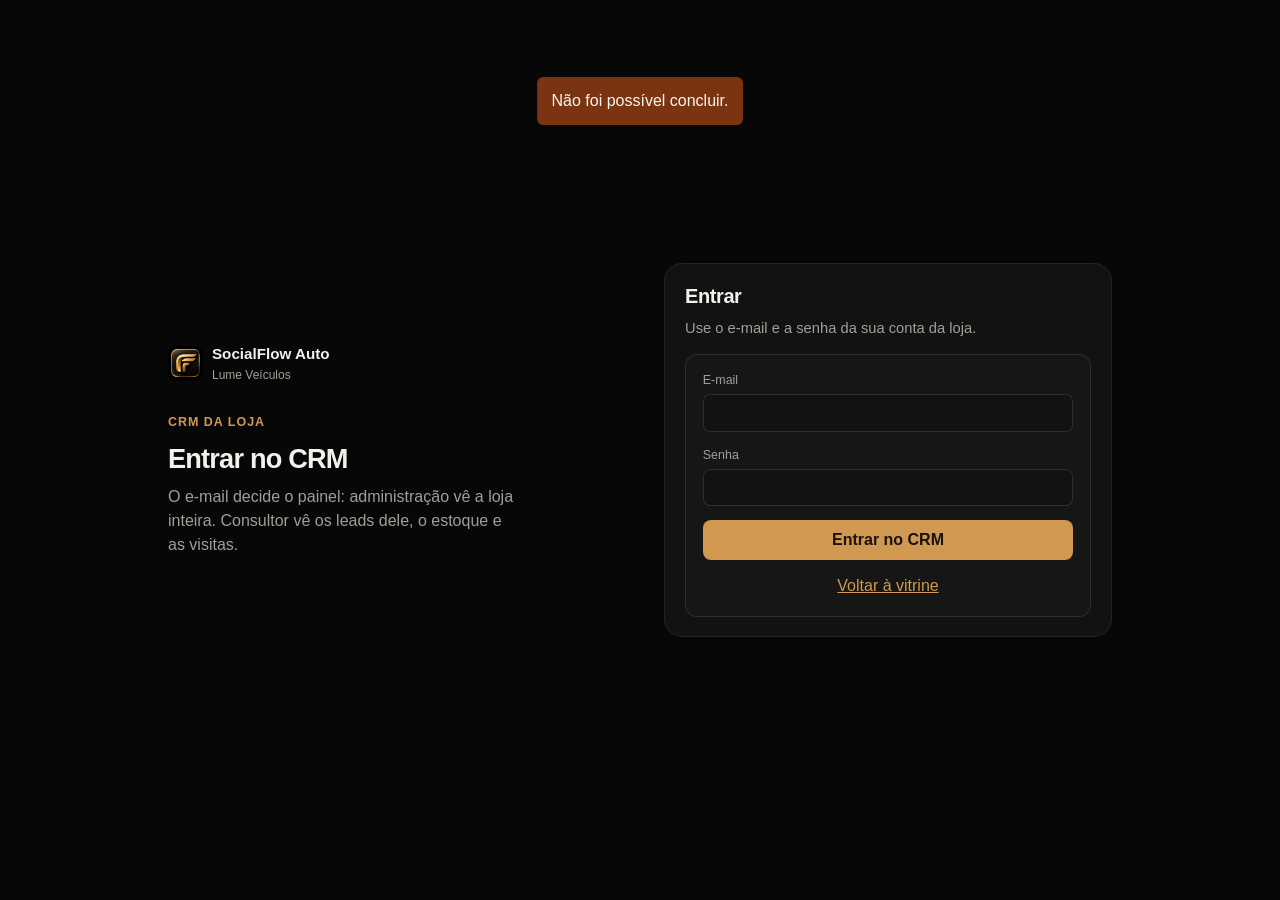
==== commit 6ade7e79: "Atualizar vitrine, Luna e CRM com o estoque e o atendimento usados na demo. Inclui carrossel, telefo" ====
--- a/painel.html
+++ b/painel.html
@@ -17,8 +17,8 @@
         <span><strong>SocialFlow Auto</strong><span>Lume Veículos</span></span>
       </a>
       <p class="login-crm-selo">CRM da loja</p>
-      <h1>Painel da equipe</h1>
-      <p class="login-crm-texto">Indicadores, estoque, leads e visitas. O visitante da vitrine não entra aqui.</p>
+      <h1>Entrar no CRM</h1>
+      <p class="login-crm-texto">O e-mail decide o painel: administração vê a loja inteira. Consultor vê os leads dele, o estoque e as visitas.</p>
     </section>
     <section class="login-crm-caixa">
       <h2>Entrar</h2>
@@ -42,7 +42,7 @@
         <span><strong>SocialFlow Auto</strong></span>
       </a>
       <nav class="menu" aria-label="Painel">
-        <button type="button" data-abre="indicadores">
+        <button type="button" id="abre-indicadores" data-abre="indicadores">
           <svg viewBox="0 0 24 24" width="18" height="18" aria-hidden="true"><path d="M4 13h4v7H4zM10 4h4v16h-4zM16 9h4v11h-4z" fill="none" stroke="currentColor" stroke-width="1.7" stroke-linejoin="round"/></svg>
           Indicadores
         </button>
@@ -192,9 +192,35 @@
           <header class="painel-topo">
             <div>
               <h1>Visitas</h1>
-              <p>Confirmar e reagendar recusam horário já ocupado pelo mesmo veículo. O pedido do visitante não confirma sozinho.</p>
-            </div>
-          </header>
+              <p id="texto-agenda">Confirmar e reagendar recusam horário já ocupado pelo mesmo veículo. O pedido do visitante não confirma sozinho.</p>
+            </div>
+          </header>
+          <form id="form-visita" class="formulario card">
+            <h2>Marcar visita</h2>
+            <div class="grade-campos">
+              <label class="campo">Lead
+                <select name="lead_id" id="visita-lead">
+                  <option value="">Novo contato</option>
+                </select>
+              </label>
+              <label class="campo">Nome<input name="nome" required></label>
+              <label class="campo">Telefone<input name="telefone" required></label>
+              <label class="campo">E-mail<input name="email" type="email" required></label>
+              <label class="campo">Veículo
+                <select name="veiculo_id" id="visita-veiculo" required>
+                  <option value="">Escolha</option>
+                </select>
+              </label>
+              <label class="campo">Tipo
+                <select name="tipo">
+                  <option value="visita">Visita</option>
+                  <option value="test_drive">Test-drive</option>
+                </select>
+              </label>
+              <label class="campo">Horário<input name="inicio" type="datetime-local" required></label>
+            </div>
+            <button type="submit">Registrar visita</button>
+          </form>
           <div id="lista-agenda" class="secao"></div>
         </section>
         <section id="secao-config" class="secao" data-secao-painel hidden>
--- a/css/socialflow.css
+++ b/css/socialflow.css
@@ -194,6 +194,46 @@
   border: 1px solid var(--linha);
   border-radius: 999px;
   text-decoration: none;
+  background: transparent;
+  cursor: pointer;
+}
+
+.conta-caixa {
+  position: relative;
+}
+
+.conta-menu {
+  position: absolute;
+  right: 0;
+  top: calc(100% + 0.45rem);
+  z-index: 8;
+  min-width: 15rem;
+  padding: 0.7rem 0.85rem;
+  background: #141414;
+  border: 1px solid var(--linha);
+  border-radius: 0.7rem;
+  box-shadow: 0 10px 30px rgba(0, 0, 0, 0.35);
+}
+
+.conta-menu a {
+  display: block;
+  color: var(--texto);
+  font-weight: 600;
+  text-decoration: none;
+}
+
+.conta-menu p {
+  margin: 0.4rem 0 0;
+  color: var(--texto-suave);
+  font-size: 0.82rem;
+}
+
+body.crm-consultor #abre-indicadores,
+body.crm-consultor #abre-config,
+body.crm-consultor #restaurar,
+body.crm-consultor #form-veiculo,
+body.crm-consultor #ir-cadastrar-veiculo {
+  display: none;
 }
 
 .hero {
@@ -596,6 +636,97 @@
 
 .filtros, .formulario { display: grid; gap: 0.75rem; }
 .filtros { margin-top: 0.85rem; padding: 0; background: transparent; }
+
+#filtros,
+#nota-filtros {
+  display: none !important;
+}
+
+body.modo-consulta #filtros {
+  display: grid !important;
+}
+
+body.modo-consulta .carrossel-vitrine { display: none; }
+
+.carrossel-vitrine {
+  position: relative;
+  margin: 0.7rem 0 1rem;
+}
+
+.carrossel-janela {
+  position: relative;
+  overflow: hidden;
+  border-radius: 0.75rem;
+  background: #070707;
+  outline: none;
+  aspect-ratio: 1024 / 341;
+}
+
+.carrossel-slide {
+  position: absolute;
+  inset: 0;
+  margin: 0;
+  display: block;
+  color: inherit;
+  opacity: 0;
+  visibility: hidden;
+  transition: opacity 0.45s ease, visibility 0.45s ease;
+}
+
+.carrossel-slide.ativo {
+  opacity: 1;
+  visibility: visible;
+  z-index: 1;
+}
+
+.carrossel-slide img {
+  width: 100%;
+  height: 100%;
+  max-width: none;
+  object-fit: cover;
+  object-position: 72% 55%;
+}
+
+.carrossel-legenda {
+  position: absolute;
+  left: 4.2%;
+  top: 50%;
+  transform: translateY(-50%);
+  z-index: 2;
+  max-width: min(22rem, 46%);
+  pointer-events: none;
+}
+
+.carrossel-kicker {
+  margin: 0 0 0.35rem;
+  color: #d8c4a0;
+  font-size: 0.68rem;
+  font-weight: 650;
+  letter-spacing: 0.14em;
+  text-transform: uppercase;
+}
+
+.carrossel-legenda h3 {
+  margin: 0 0 0.7rem;
+  color: #fff;
+  font-size: clamp(1.05rem, 2.1vw, 1.55rem);
+  font-weight: 700;
+  line-height: 1.2;
+  letter-spacing: -0.02em;
+}
+
+.carrossel-cta {
+  pointer-events: auto;
+  min-height: 2.05rem;
+  padding: 0.32rem 0.85rem;
+  border-radius: 999px;
+  font-size: 0.82rem;
+}
+
+@media (max-width: 40rem) {
+  .carrossel-legenda { max-width: 72%; }
+  .carrossel-slide img { object-position: 80% 50%; }
+}
 .grade-campos { grid-template-columns: 1fr; }
 
 .campo, .mes {
@@ -729,10 +860,13 @@
 
 .aviso {
   position: fixed;
-  right: 1rem;
-  bottom: 1rem;
-  z-index: 6;
-  max-width: min(24rem, calc(100% - 2rem));
+  left: 50%;
+  right: auto;
+  top: 4.8rem;
+  bottom: auto;
+  z-index: 80;
+  max-width: min(26rem, calc(100% - 2rem));
+  transform: translateX(-50%);
 }
 .aviso:empty { display: none; }
 .aviso.ok, .aviso.erro { padding: 0.75rem 0.9rem; border-radius: 0.4rem; }
@@ -851,6 +985,7 @@
   .grade-vitrine { grid-template-columns: 1fr 1fr 1fr; }
   .grade-indicadores { grid-template-columns: repeat(4, 1fr); }
   .filtros .grade-campos { grid-template-columns: repeat(4, minmax(0, 1fr)); }
+  .carrossel-janela { border-radius: 1.15rem; }
   main.miolo {
     display: grid;
     grid-template-columns: minmax(0, 1fr) 19.5rem;
